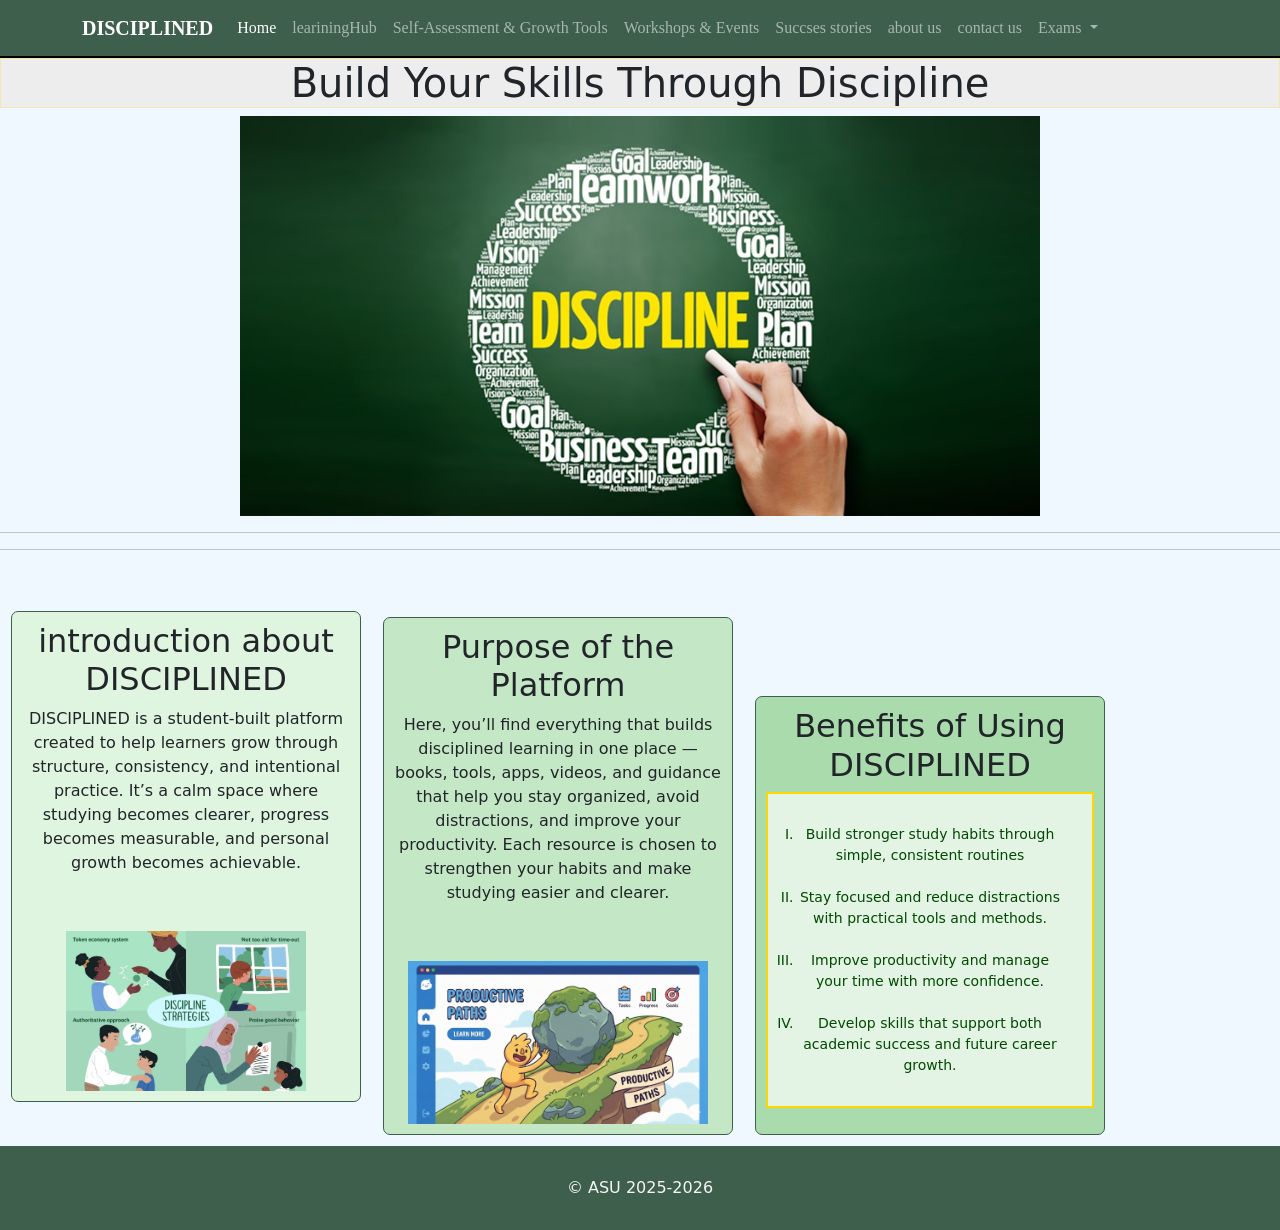
==== index.html @ 31586dcc "Rename homepage to index.html" ====
<!DOCTYPE html>
<html lang="en">
  <head>
    <meta charset="UTF-8" />
    <meta name="viewport" content="width=device-width, initial-scale=1.0" />
    <title>DISCIPLINED | Home</title>
    <link rel="stylesheet" href="./style.css" />
    <link
      href="https://cdn.jsdelivr.net/npm/bootstrap@5.3.8/dist/css/bootstrap.min.css"
      rel="stylesheet"
      integrity="sha384-sRIl4kxILFvY47J16cr9ZwB07vP4J8+LH7qKQnuqkuIAvNWLzeN8tE5YBujZqJLB"
      crossorigin="anonymous"
    />
  </head>

  <body class="learningHubBody">
     <nav class="navbar navbar-expand-lg" data-bs-theme="dark">
      <div class="container">
        <a class="navbar-brand logo" href="./homepage.html">DISCIPLINED</a>
        <button
          class="navbar-toggler"
          type="button"
          data-bs-toggle="collapse"
          data-bs-target="#navbarNavDropdown"
          aria-controls="navbarNavDropdown"
          aria-expanded="false"
          aria-label="Toggle navigation"
        >
          <span class="navbar-toggler-icon"></span>
        </button>
        <div class="collapse navbar-collapse" id="navbarNavDropdown">
          <ul class="navbar-nav">
            <li class="nav-item">
              <a
                class="nav-link active"
                aria-current="page"
                href="./homepage.html"
                >Home</a
              >
            </li>
            <li class="nav-item">
              <a class="nav-link" href="leariningHub.html">leariningHub</a>
            </li>
            <li class="nav-item">
              <a class="nav-link" href="self-Assessment&GrowthTools.html"
                >Self-Assessment & Growth Tools</a
              >
            </li>
            <li class="nav-item">
              <a class="nav-link" href="workshop&events.html"
                >Workshops & Events</a
              >
            </li>
            <li class="nav-item">
              <a class="nav-link" href="SuccsesStory.html">Succses stories</a>
            </li>
            <li class="nav-item">
              <a class="nav-link" href="aboutUs.html">about us</a>
            </li>
            <li class="nav-item">
              <a class="nav-link" href="./Contact-us (4).html">contact us</a>
            </li>

            <li class="nav-item dropdown">
              <a
                class="nav-link dropdown-toggle"
                href="#"
                role="button"
                data-bs-toggle="dropdown"
                aria-expanded="false"
              >
                Exams
              </a>
              <ul class="dropdown-menu">
                <li>
                  <a class="dropdown-item" href="./summery.html">Summary</a>
                </li>
              </ul>
            </li>
          </ul>
        </div>
      </div>
    </nav>



    <h1 id="introHeader">Build Your Skills Through Discipline</h1>
    <div class="Homepage_img">
      <img
        class="aboutus_img"
        src="./assets/WhatsApp Image 2025-11-23 at 20.22.10_15eba5d0.jpg"
        alt=""
      />
    </div>

    <hr />
    <hr />
    <!--one tr and 3td-->
    <table class="organaize_boxes">
      <tr>
        <td>
          <div class="box_homepage_left">
            <h2>introduction about DISCIPLINED</h2>
            <p>
              DISCIPLINED is a student-built platform created to help learners
              grow through structure, consistency, and intentional practice.
              It’s a calm space where studying becomes clearer, progress becomes
              measurable, and personal growth becomes achievable.
            </p>
            <img
              src="./assets/WhatsApp Image 2025-11-23 at 21.10.35_e84373bd.jpg"
              alt=""
            />
          </div>
        </td>
        <td>
          <div class="box_homepage_center">
            <h2>Purpose of the Platform</h2>
            <p>
              Here, you’ll find everything that builds disciplined learning in
              one place — books, tools, apps, videos, and guidance that help you
              stay organized, avoid distractions, and improve your productivity.
              Each resource is chosen to strengthen your habits and make
              studying easier and clearer.
            </p>
            <img
              src="./assets/Gemini_Generated_Image_synketsynketsynk.png"
              alt=""
            />
          </div>
        </td>
        <td>
          <div class="box_homepage_right">
            <h2>Benefits of Using DISCIPLINED</h2>
            <ol class="Benifits" type="I">
              <li>
                Build stronger study habits through simple, consistent routines
              </li>
              <br />
              <li>
                Stay focused and reduce distractions with practical tools and
                methods.
              </li>
              <br />
              <li>
                Improve productivity and manage your time with more confidence.
              </li>
              <br />
              <li>
                Develop skills that support both academic success and future
                career growth.
              </li>
            </ol>
          </div>
        </td>
      </tr>
    </table>

    <footer>&copy ASU 2025-2026</footer>




     <script
      src="https://cdn.jsdelivr.net/npm/bootstrap@5.3.8/dist/js/bootstrap.bundle.min.js"
      integrity="sha384-FKyoEForCGlyvwx9Hj09JcYn3nv7wiPVlz7YYwJrWVcXK/BmnVDxM+D2scQbITxI"
      crossorigin="anonymous"
    ></script>
  </body>
</html>
---- style.css ----
/* bootstrap */




































































/*body's*/
/*ينطبق على كل الصفحات (body)*/
body.learningHubBody {

    background-color: aliceblue;

    margin: 0;
}

/*---------tabel learning hub------------*/
/* التيبل تبع اليرننج هوب أخر واحد*/
table#sources_tabel_learning_hub {
    text-align: center;
    background-color: white;
    width: 70%;
    border-collapse: collapse;
}

/*التيبل أخر واحد في اليرننج هوب*/
table#sources_tabel_learning_hub td {

    border: 5px double navy;
    padding: 0px;
    margin: 0px;

    padding-right: 0px;

}

/*الصور الي جوا أخر تيبل*/
table#sources_tabel_learning_hub img {

    width: 100%;
    padding: 0px;
    margin: 0px;
    padding-right: 0px;

}

/*ما فيه تيبل روو*/
table#sources_tabel_learning_hub tr {

    padding-right: 0px;

}

/*الجدول الاخير ب اليرننج هوب*/
div.tabel_homepage_sources {

    text-align: center;
    margin-left: 280px;
    margin-bottom: 30px;
}

/*---------ul/li------------*/
/*ما فييه وضيفه*/
ul.none {

    list-style: none;

}

/*لا يوجد*/
img.aboutus_img {


    height: 400px;

}

/*Footer---------------------*/
footer {
    padding: 30px;
    background-color: #3E5F4B;
    text-align: center;
    color: #F5F5F5;
}

/*nav bar--------------------*/
nav {

    background-color: #3E5F4B;
    color: #F5F5F5;

    font-family: Georgia, 'Times New Roman', Times, serif;
    border: 1px solid black;
    border-width: 0px 0px 2px 0px;
}

nav a {

    color: aliceblue;

    text-decoration: none;
    margin-left: 0PX;
    font-size: 16px;
}

/*الي قبل الهوم بييج ب البار*/
.logo {

    font-weight: bold;
    

}

nav a:hover {

    text-decoration: underline;

}

/*بعد الازرار الي فوق عن بعض ضمن (nav)*/
nav table.website_header_tabel td {

    padding-left: 20px;

}

/*----------------content divs (boxes)-------*/
/*stairs homepage*/

/* البوكسات الثلاث تبعون ال home bge أخر اشي */
table.organaize_boxes {
    text-align: center;
    border-collapse: collapse;
}

/* البوكس الايمن الاخير في صفحة ال homepage  */
ol.Benifits {
    font-size: 14px;
    border: 2px solid gold;
    background-color: rgba(255, 255, 255, 0.682);
    padding: 30px;
    height: 50%;
    color: rgb(2, 74, 2);
}

/*مستخدم على الصور داخل كل قصة نجاح*/
div.box_Succses div img {

    padding: 20px;
}

/*كل قصة داخل بوكس ب ال succes story*/
div.box_Succses {


    background-color: #DFF5E0;
    width: 90%;
    margin: 30px auto;
    border: 5px groove #3E5F4B;
    padding: 10px;

}

div.box_Succses_2 {


    background-color: #f5f5f53a;
    width: 90%;
    margin: 30px auto;
    border: 1.28px solid #3E5F4B;
    padding: 10px;

}

/*البوكس الي على اليسار أخر صفحة الهووم بييج*/
div.box_homepage_left {

    text-align: center;
    margin: 10px;
    width: 350px;

    background-color: #DFF5E0;

    border: 1.28px solid #3E5F4B;
    padding: 10px;
    border-radius: 7px;



}

/*البوكس الي على اليسار أخر صفحة الهووم بييج الصورة*/
div.box_homepage_left img {

    height: 200px;
    padding-top: 40px;

}

/*البوكس الي ب النص أخر صفحة الهووم بييج*/
div.box_homepage_center {

    text-align: center;
    margin: 10px;
    background-color: #C4E8C6;
    width: 350px;
    margin-top: 50px;
    border-radius: 7px;

    border: 1.28px solid #3E5F4B;
    padding: 10px;


}

/*الصورة الي ب النص أخر صفحة الهووم بييج*/
div.box_homepage_center img {

    width: 300px;

    padding-top: 40px;

}

/*البوكس الايمن أخر صفحة الهووم بييج*/
div.box_homepage_right {

    text-align: center;
    background-color: #A9DBAC;
    margin: 10px;
    width: 350px;

    margin-top: 129px;
    border-radius: 7px;
    /*------------------------*/
    border: 1.28px solid #3E5F4B;
    padding: 10px;
}

/*الصورة الكبيرة اول الهووم بييج*/
div.Homepage_img {


    text-align: center;
}

/*البوكس الاول في صفحة about us*/
div.box {


    background-color: #DFF5E0;
    width: 90%;
    margin: 30px auto;
    border: 1.28px solid #3E5F4B;
    padding: 10px;
}

/*ما اله */
div.box_homepage {

    text-align: center;
    margin: 20px;
    background-color: #DFF5E0;
    width: 90%;
    margin-top: 300px;

    border: 1.28px solid #3E5F4B;
    padding: 10px;
}

/*ما اله*/
div.box_homepage div.Text {
    margin-left: 170px;
    width: 70%;
    font-size: 16px;
    font-family: Arial, Helvetica, sans-serif;
}

/*About us box*/
/*اسفل صفحة about us جملة (who we are)*/
div.GrayBox_aboutUs {

    background-color: rgb(229, 233, 237);
    font-family: Georgia, 'Times New Roman', Times, serif;
    text-align: center;
    padding: 10px;
    margin: 20px;

}

/*الثلث صناديق كاملة اسفل صفحة about us*/
div.GrayBox_aboutUs table {
    text-align: center;
    margin-left: 30px;
}

/*الي هيه جملة who we are*/
div.GrayBox_aboutUs h2 {
    text-align: center;
    margin: 30px 0px 0px 0px;
}

/*Names boxes*/
/*كل بوكس من البوكسات الثلاث الي تحت الabout us page*/
div.NameBox {

    width: 60%;
    border: 0.5px solid #3E5F4B;

    padding: 25px;
    background-color: #DFF5E0;
    margin-left: 60px;
    margin: 50px;
    height: 150px;


}

/*الكلام الي تحت الاسم داخل كل بوكس ب صفحة ال about us*/
div.NameBox p {
    font-size: 13px;
}

/*h1's and outside the box*/
/*العنوان اعلا الشاشه*/
h1#introHeader {
    margin-top: 0;
    text-align: center;
    background-color: rgb(237, 237, 237);
    border: 1.30px solid palegoldenrod;
}

/*كلمة sources ب أخر جدول ب صفحة الlearning hup */
h1#source {

    text-align: center;
    /*fiqure*/
}

/*الفيديو الموجود ب ال learning hub*/
figure.leariningHubIntro video {


    width: 80%;
    height: auto;

}

/*الفيديو الموجود ب ال learning hub*/
figure.leariningHubIntro {

    text-align: center;

}

/* contact us */
/*البوكس الاخير ب صفحةال  contact us الكلام الي فوو كل بوكس*/
div.box_contact_us {

    font-family: Arial, Helvetica, sans-serif;
    background-color: #c0ddc2;
    width: 70%;
    margin: 30px auto;
    border: 1.28px solid #3E5F4B;
    padding: 10px;
}

/*كلمة contact us الهيدر الموجود ب أخر بوكس*/
div.box_contact_us h1 {

    font-family: Arial, Helvetica, sans-serif;
    background-color: #9DC4B5;
    width: 90%;
    margin: 30px auto;
    border: 1.28px solid #3E5F4B;
    padding: 10px;
    text-align: center;
}

/*الي هوه اول بوكس ال full name أخر اشي ب ال contact us*/
div.box_contact_us input.contact_us_Questions {
    height: 30px;
    width: 100%;
}

/*ازرار ال send and reset أخر صفحةال contact us*/
div.box_contact_us input.send_contact_us {
    font-size: 20px;
    background-color: #3E5F4B;
    color: #F6F7EB;
    border: 3px double #F6F7EB;
}

/*الهيدر تبع اول صفحة ال contact us */
h1.contact_us_for_boxes {

    font-family: Arial, Helvetica, sans-serif;
    background-color: #9DC4B5;
    width: 90%;
    margin: 30px auto;
    border: 1.28px solid #3E5F4B;
    padding: 10px;
    text-align: center;

}

/*succses story*/
/*البوكس تبع كل قصة*/
/*السكسس ستوري ال p*/
.TextCSS {
    font-family: Arial, Helvetica, sans-serif;


}

/* succes story image 1*/
img.Success_img1 {

    height: 180px;
    width: auto;

}

/* succes story image 2*/

img.Success_img2 {


    height: 190px;
    width: auto;
}

/* succes story image 3*/
img.Success_img3 {


    height: 190px;
    width: auto;
}

/*كل بوكس من البوكسات الثلاث جوا div*/
.box_Succses {
    width: 90%;
    background-color: #E8F5E9;
    border: 1.3px solid #2c4b35;
    padding: 15px;
    margin-top: 35px;
    margin-bottom: 35px;
    margin-right: 35px;
    margin-left: 35px;
    font-family: Arial, Helvetica, sans-serif;
}

/* الجداول بوخد عرض كامل البوكس */
.box_Succses table {
    width: 100%;
}

/*عناويين القصص بداية كل قصه */
.box_Succses h2 {
    background-color: #C8E6C9;
    border-left: 4px solid #3E5F4B;
    border-radius: 4px;
    padding: 8px 10px;
    font-size: 18pt;
    color: #2c4b35;
    margin-bottom: 12px;
}

/* الجملة التحفيزية تحت كل قصة */
.box_Succses h4 {
    color: #3E5F4B;
    font-size: 15pt;
    font-style: italic;
    margin-top: 10px;
}

/*الفقرات*/
.TextCSS {
    font-size: 14pt;
}

/* كل اشي بولد*/
.TextCSS b {
    color: #2c4b35;
}

/*every under line words*/
.TextCSS u {
    color: red;
}

/*under every strong tag*/
.TextCSS strong {
    color: green;
}



.box_Succses {

    text-align: center;
}








/*الصور الثلاث*/
.Success_img1,
.Success_img2,
.Success_img3 {

    margin-bottom: 10px;
    border-radius: 6px;
}

/* الفيديوهات الثلاث */
.success-vid1,
.success-vid2,
.success-vid3 {
    width: 750px;
    height: auto;
    border-radius: 6px;
}

/* تأثير hover على الفيديو والصور */





/* تأثير hover على p */
.box_Succses p:hover {
    background-color: #8dc6a48c;

}

/*الاقتباسات اسفل كل قصة*/
.box_Succses p em {
    color: #294034;
    font-size: 13pt;
}

/*workshop and events styling*/
/*here you can change hover of table*/
.box table.wetable tr td:hover {
    background-color: #3E5F4B;
    border: 1px solid #3E5F4B;
    font-weight: bold;


}

/*here you can chang any thing related to table row*/
.box table.wetable tr {
    background-color: #E8F5E9;


    border-top-style: solid;
    border-top-width: 5px;
    border-top-color: #2c4b35;


    border-right-style: solid;
    border-right-width: 5px;
    border-right-color: #2c4b35;


    border-bottom-style: solid;
    border-bottom-width: 5px;
    border-bottom-color: #2c4b35;


    border-left-style: solid;
    border-left-width: 5px;
    border-left-color: #2c4b35;


}

/*here you can change any thing related to table header*/
.box table th {
    background-color: #C8E6C9;
    font-size: 35px;
}

/*here you can change any thing related to table caption*/
.box table caption#wecap {
    font-size: 50pt;
    margin-bottom: 20px;
}

.box table th,
.box table td {
    padding: 8px 12px;
}

#fg1:hover {
    border-style: dotted;
}

#fg2:hover {
    border-style: dotted;
}

/*space between images*/
#img1 {
    padding-right: 150px;
}

/*learneres note*/
#ln {
    text-indent: 2em;
}

/*text under learners image*/
#ln:hover {
    font-style: italic;
}

/* Self-Assessment & Growth Tools */
.question {
    color: #3E5F4B;
    font-size: 18pt;
    font-weight: bold;

}

.box form {
    font-family: Arial, Helvetica, sans-serif;
    line-height: 1.6;
    font-size: 14pt;
}

.q-title {
    margin-top: 20px;
    margin-bottom: 8px;
    padding: 8px 10px;
    background-color: #C8E6C9;
    border-left: 4px solid #3E5F4B;
    border-radius: 4px;
}

.q-title small {
    font-size: 11pt;
    color: #2c4b35;

    margin-top: 3px;
}

/*q1,2,4,6,7,9,10*/
.box input[type="radio"],
.box input[type="checkbox"] {
    margin-right: 6px;
    margin-bottom: 4px;

}

/*q3,5,8*/
.box select,
.box input[type="number"] {
    padding: 5px 8px;
    border: 1px solid #3E5F4B;
    border-radius: 4px;
    background-color: #F5FFF6;
    margin-top: 5px;
    margin-bottom: 10px;
}

.box input[type="submit"],
.box input[type="reset"] {
    background-color: #3E5F4B;
    color: #F5F5F5;
    padding: 8px 16px;
    border: none;
    border-radius: 4px;
    margin-right: 10px;
    margin-top: 10px;

    font-size: 13pt;
}

.box input[type="submit"]:hover,
.box input[type="reset"]:hover {
    background-color: #294034;
}

/* same but for contact us */
.send_contact_us input[type="submit"],
.send_contact_us input[type="reset"] {
    background-color: #3E5F4B;
    color: #F5F5F5;
    padding: 8px 16px;
    border: none;
    border-radius: 4px;
    margin-right: 10px;
    margin-top: 10px;

    font-size: 13pt;
}

/* ending box in succses story's */
.ending-box-succsses {
    background-color: #F5F5F5;
    padding: 25px;
    margin-top: 40px;
    border-left: 8px solid #6FAF79;
    border-radius: 10px;
    font-family: Arial, sans-serif;
    margin: 20px;
}

/* for last box h2 */
.ending-box-succsses h2 {
    text-align: center;
    color: #355E3B;
    margin-bottom: 15px;
}

/* start and end paragra */
.ending-text-succsses {
    font-size: 18px;
    color: #333;
    text-align: center;
    margin-bottom: 15px;
}

/* for list end of the */
.ending-list-succsses {
    margin: 15px 0;
    padding-left: 25px;
    color: #333;
}

.ending-list-succsses li {
    margin-bottom: 10px;
    font-size: 16px;
}

.final-line-succsses {
    font-weight: bold;
    text-align: center;
    margin-top: 20px;
    color: #2F4F2F;
}

/* workshop rework only learners*/
/* learners box styling */
.box.learners-box {
    background-color: #E8F5E9;
    border-radius: 8px;
    text-align: center;
}

/* العنوان داخل البوكس */
#learners_title {
    background-color: #C8E6C9;
    border: 1.28px solid #3E5F4B;
    padding: 10px;
    text-align: center;
    margin: 10px auto 20px auto;
    width: 60%;
    border-radius: 6px;
}

/* جدول المتعلمين */
.learners-table {
    width: 100%;


    text-align: center;
}

/* الصور */
.learners-table img {
    border-radius: 6px;

}

/* الكابشن تحت الصور */
.learners-caption {
    text-align: center;
    margin-top: 8px;
    padding: 8px 10px;
    background-color: #F5FFF6;
    border: 1px solid #3E5F4B;
    border-radius: 6px;
    font-size: 11pt;
}

/* note under imgs */
.learners-note {
    margin-top: 15px;
    font-size: 13pt;
    color: gray;
    font-style: italic;
}

/* photos and captions succsses storys */
.learners-table td {
    text-align: center;
    vertical-align: top;
}

/* figure and figurer caption  succsess story*/
.learners-table figure {
    text-align: center;
}

/* learner 1 the man  for the caption on under photo one workshop*/
#img1_learner1 {
    padding-right: 0px;
}

/* in the self assesmant last thing */
button.result_button a {
    font-family: 'Franklin Gothic Medium', 'Arial Narrow', Arial, sans-serif;
    text-decoration: none;
    font-size: 30px;
    color: #2F4F2F;
}

/* in the self assesmant last thing */
button.result_button {
    padding: 8px;
    background-color: aliceblue;
    border-radius: 5px;
}

/* contact us pseudo link for contact us */
/* special styling only for the email links inside the contact page */
.box ul li a:link {
    color: #3fa55c;
    text-decoration: none;
    font-weight: bold;
}

.box ul li a:visited {
    color: #1f3a29;
}

.box ul li a:hover {
    color: #3E5F4B;
    background-color: #C8E6C9;
    padding: 2px 5px;
    border-radius: 4px;
    text-decoration: underline;

}

.box ul li a:active {
    color: red;
}


/* summery header and style */
div.box_summary {

    font-family: Arial, Helvetica, sans-serif;
    background-color: #c0ddc2;
    width: 97%;
    margin: 10px auto;
    border: 1.28px solid #3E5F4B;
    padding: 10px;
    margin-top: 0;
    box-shadow: 1px 1px 1px 1.4px grey;
}

div.box_summary h1 {

    font-family: Arial, Helvetica, sans-serif;
    background-color: #9DC4B5;
    width: 90%;
    margin: 10px auto;
    border: 1.28px solid #3E5F4B;
    padding: 10px;
    text-align: center;
}

/* question box  */
div.box_form_questions {
    background-color: #DFF5E0;
    width: 85%;
    margin: 30px auto;
    border: 1.28px solid #3E5F4B;
    padding: 10px;
    box-shadow: 2px 2px 5px grey;
}

div.box_form_questions hr {

    width: 100%;
}


div.box_form_questions input[type="submit"] {
    background-color: #3E5F4B;
    color: #F5F5F5;
    padding: 8px 16px;
    border: none;
    border-radius: 4px;
    margin-right: 10px;
    margin-top: 10px;

    font-size: 13pt;
}

/* question box  */
div.box_form_questions {
    background-color: #DFF5E0;
    width: 90%;
    margin: 30px auto;
    border: 1.28px solid #3E5F4B;
    padding: 10px;
}

div.box_form_questions hr {

    width: 70%;
}


div.box_form_questions input[type="submit"] {
    background-color: #3E5F4B;
    color: #F5F5F5;
    padding: 8px 16px;
    border: none;
    border-radius: 4px;
    margin-right: 10px;
    margin-top: 10px;

    font-size: 13pt;
}

td.box_summary_Q4Tabel {

    font-family: Arial, Helvetica, sans-serif;
    background-color: #9DC4B5;
    width: 30%;
    margin: 10px auto;
    border: 1.28px solid #3E5F4B;
    padding: 10px;
    text-align: center;
}

.box_Date {
    border-radius: 5px;
    background-color: #7db580d6;
   display: inline-block;
    padding: 5px;

    text-align: right;
    border: 1.28px solid #3E5F4B;
margin-left: 90%;
    margin-top: 0;
}

/* .box_Date h4 {} */

.box_Time {
    border-radius: 5px;
    background-color: #7db580d6;
   display: inline-block;
    padding: 5px;
width: 10%;
    text-align: right;
    border: 1.28px solid #3E5F4B;
margin-left: 85%;
    margin-top: 0;
}

.Bubble1 {
    border-radius: 5px;
    background-color: #7db580d6;
   display: inline-block;
    padding: 0.5%;
width: 10%;
    text-align: right;
    border: 1.28px solid #3E5F4B;
margin-left: 85%;
    margin-top: 0;
}

.Bubble2 {
    border-radius: 5px;
    background-color: #7db580d6;
   display: inline-block;
    padding: 5px;
width: 3%;

    border: 1.28px solid #3E5F4B;
margin-left: 88.5%;
    margin-top: 0;
}
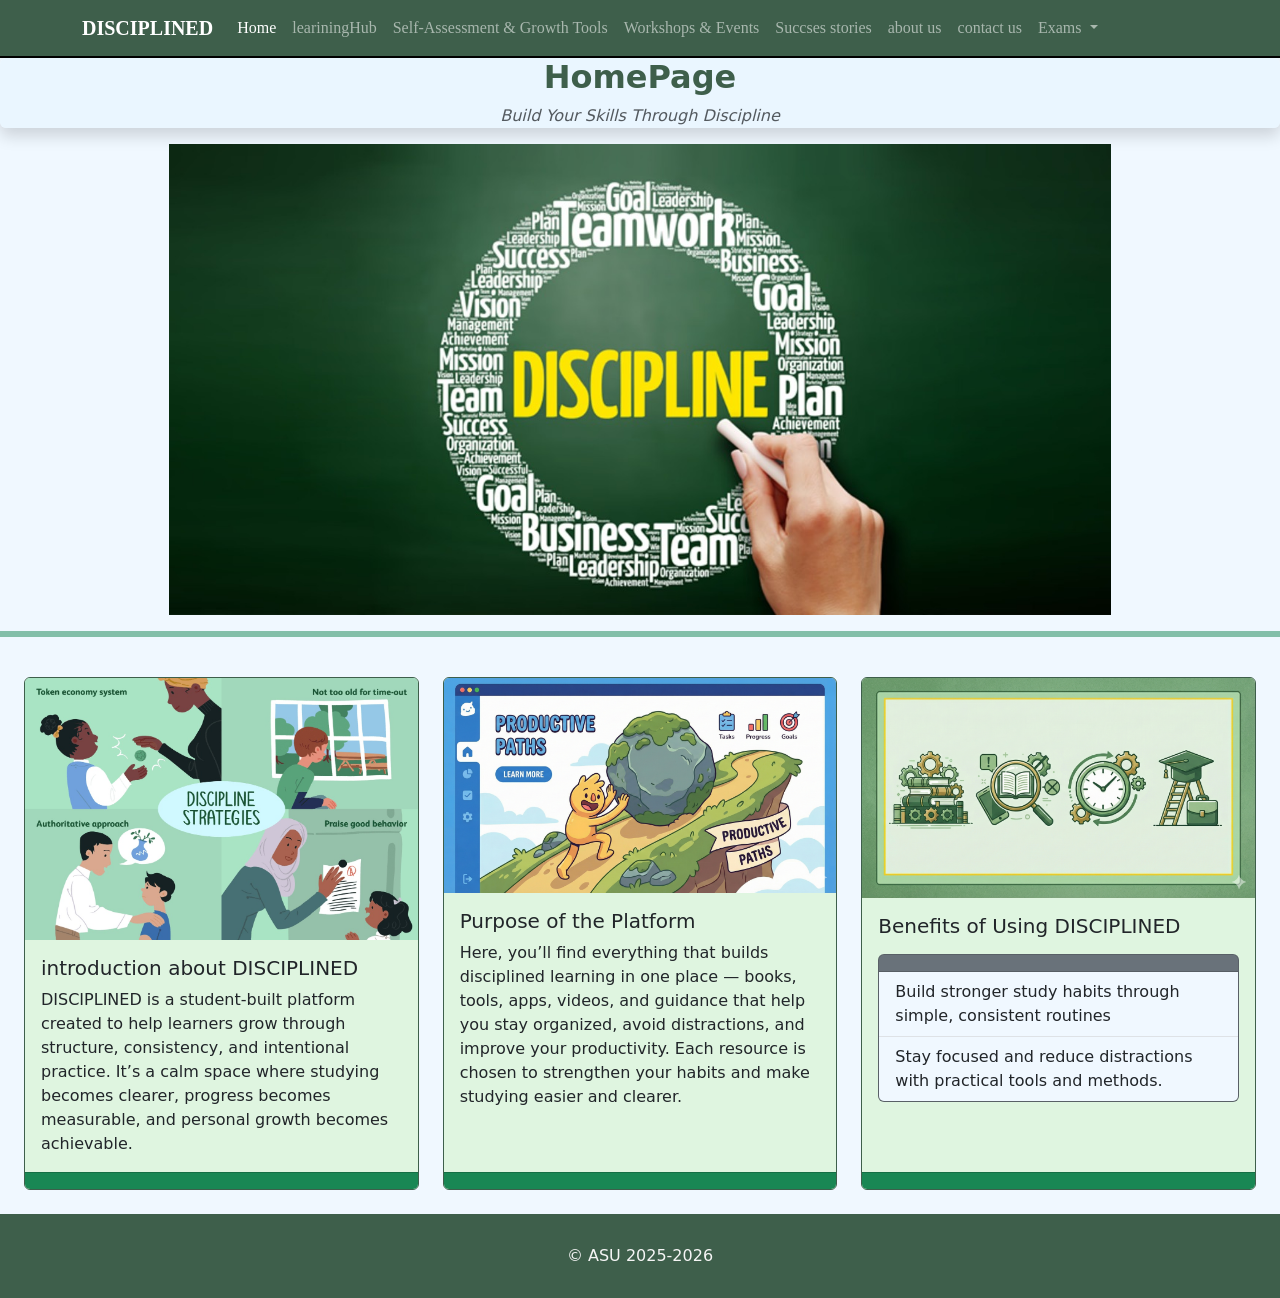
==== commit 22c6e0c4: "bootupdate" ====
--- a/index.html
+++ b/index.html
@@ -16,7 +16,7 @@
   <body class="learningHubBody">
      <nav class="navbar navbar-expand-lg" data-bs-theme="dark">
       <div class="container">
-        <a class="navbar-brand logo" href="./homepage.html">DISCIPLINED</a>
+        <a class="navbar-brand logo" href="index.html">DISCIPLINED</a>
         <button
           class="navbar-toggler"
           type="button"
@@ -34,7 +34,7 @@
               <a
                 class="nav-link active"
                 aria-current="page"
-                href="./homepage.html"
+                href="index.html"
                 >Home</a
               >
             </li>
@@ -42,12 +42,12 @@
               <a class="nav-link" href="leariningHub.html">leariningHub</a>
             </li>
             <li class="nav-item">
-              <a class="nav-link" href="self-Assessment&GrowthTools.html"
+              <a class="nav-link" href="selfAssessmentGrowthTools.html"
                 >Self-Assessment & Growth Tools</a
               >
             </li>
             <li class="nav-item">
-              <a class="nav-link" href="workshop&events.html"
+              <a class="nav-link" href="workshopevents.html"
                 >Workshops & Events</a
               >
             </li>
@@ -58,7 +58,7 @@
               <a class="nav-link" href="aboutUs.html">about us</a>
             </li>
             <li class="nav-item">
-              <a class="nav-link" href="./Contact-us (4).html">contact us</a>
+              <a class="nav-link" href="./ContactUs.html">contact us</a>
             </li>
 
             <li class="nav-item dropdown">
@@ -83,78 +83,115 @@
     </nav>
 
 
-
-    <h1 id="introHeader">Build Your Skills Through Discipline</h1>
+<!-- code start -->
+ <!-- <h1 class="display-4">Home Page</h1> -->
+ <div class="introHeader shadow rounded container-fluid">
+
+  <h2 class="FancyHeader">HomePage</h2>
+    <p class="text-muted"> <i>Build Your Skills Through Discipline</i></p>
+
+</div>
+    
+ <div class="container-fluid ">
+
+  
+
+    <!-- <h1 id="introHeader">Build Your Skills Through Discipline</h1> -->
     <div class="Homepage_img">
       <img
-        class="aboutus_img"
+        class=" h-50 w-75 img-fluid"
         src="./assets/WhatsApp Image 2025-11-23 at 20.22.10_15eba5d0.jpg"
         alt=""
       />
     </div>
-
-    <hr />
-    <hr />
+</div>
+   <hr class="border border-success border-3 opacity-50">
     <!--one tr and 3td-->
-    <table class="organaize_boxes">
-      <tr>
-        <td>
-          <div class="box_homepage_left">
-            <h2>introduction about DISCIPLINED</h2>
-            <p>
-              DISCIPLINED is a student-built platform created to help learners
+
+<div class="row row-cols-1 row-cols-md-3 g-4  p-4">
+  
+  <!-- first Card -->
+  <div class="col ">
+    <div class="card h-100 box-fluid">
+      <img               src="./assets/WhatsApp Image 2025-11-23 at 21.10.35_e84373bd.jpg"
+ class="card-img-top img-fluid " alt="...">
+      <div class="card-body">
+        <h5 class="card-title">introduction about DISCIPLINED</h5>
+        <p class="card-text  ">  DISCIPLINED is a student-built platform created to help learners
               grow through structure, consistency, and intentional practice.
               It’s a calm space where studying becomes clearer, progress becomes
               measurable, and personal growth becomes achievable.
             </p>
-            <img
-              src="./assets/WhatsApp Image 2025-11-23 at 21.10.35_e84373bd.jpg"
-              alt=""
-            />
-          </div>
-        </td>
-        <td>
-          <div class="box_homepage_center">
-            <h2>Purpose of the Platform</h2>
-            <p>
-              Here, you’ll find everything that builds disciplined learning in
+      </div>
+      <div class="card-footer bg-success">
+        <small class="text-body-success text-bg-success"></small>
+      </div>
+    </div>
+  </div>
+
+
+  <!-- seconde card -->
+  <div class="col">
+    <div class="card h-100 box-fluid">
+      <img src="./assets/Gemini_Generated_Image_synketsynketsynk.png"
+ class="card-img-top img-fluid" alt="...">
+      <div class="card-body">
+        <h5 class="card-title">Purpose of the Platform</h5>
+        <p class="card-text">  Here, you’ll find everything that builds disciplined learning in
               one place — books, tools, apps, videos, and guidance that help you
               stay organized, avoid distractions, and improve your productivity.
               Each resource is chosen to strengthen your habits and make
               studying easier and clearer.
-            </p>
-            <img
-              src="./assets/Gemini_Generated_Image_synketsynketsynk.png"
-              alt=""
-            />
+           </p>
+      </div>
+      <div class="card-footer bg-success">
+         <small class="text-body-success text-bg-success"></small>
+      </div>
+    </div>
+  </div>
+
+  <!-- third card -->
+  <div class="col">
+    <div class="card h-100 box-fluid">
+      <img src="./assets/thirdCardImageInhomepage.png" class="card-img-top img-fluid" alt="...">
+      <div class="card-body">
+        <h5 class="card-title">Benefits of Using DISCIPLINED</h5>
+        <p class="card-text">
+      
+
+        <div class="card bg-secondary " >
+          <div class="card-header bg-Success">
+            
           </div>
-        </td>
-        <td>
-          <div class="box_homepage_right">
-            <h2>Benefits of Using DISCIPLINED</h2>
-            <ol class="Benifits" type="I">
-              <li>
-                Build stronger study habits through simple, consistent routines
-              </li>
-              <br />
-              <li>
-                Stay focused and reduce distractions with practical tools and
-                methods.
-              </li>
-              <br />
-              <li>
-                Improve productivity and manage your time with more confidence.
-              </li>
-              <br />
-              <li>
-                Develop skills that support both academic success and future
-                career growth.
-              </li>
-            </ol>
-          </div>
-        </td>
-      </tr>
-    </table>
+          
+          <ul class="list-group list-group-flush">
+            <li class="list-group-item li-green">Build stronger study habits through simple, consistent routines
+            </li>
+            <li class="list-group-item li-green">Stay focused and reduce distractions with practical tools and methods.
+            </li>
+            
+          </ul>
+      
+        </div>
+
+
+        </p>
+      </div>
+      <div class="card-footer bg-success">
+        <small class="text-body-success text-bg-success"></small>
+      </div>
+    </div>
+  </div>
+</div>
+
+
+
+
+
+
+
+
+
 
     <footer>&copy ASU 2025-2026</footer>
 
--- a/style.css
+++ b/style.css
@@ -1,13 +1,62 @@
 /* bootstrap */
 
-
-
-
-
-
-
-
-
+.FancyHeader{
+
+color: #3E5F4B;
+font-weight: bold;
+
+
+
+
+}
+/* div.box {
+
+
+    background-color: #DFF5E0;
+    width: 90%;
+    margin: 30px auto;
+    border: 1.28px solid #3E5F4B;
+    padding: 10px;
+} */
+div.box-fluid {
+
+
+    background-color: #DFF5E0;
+    
+    /* margin: 30px auto; */
+    border: 1.28px solid #3E5F4B;
+    /* padding: 10px; */
+}
+
+div.box-Dark {
+
+
+    background-color: #3da15882;
+    color: #2b2b2b;
+    width: 90%;
+    margin: 30px auto;
+    border: 1.28px solid #3E5F4B;
+    padding: 10px;
+}
+
+
+div.box-White {
+    background-color: rgba(232, 241, 250, 0.856);
+    color: #2b2b2b;
+    width: 90%;
+    margin: 30px auto;
+    border: 1.5px solid #3fa55c;
+    padding: 10px;
+}
+
+li.li-green{
+
+ background-color: aliceblue;
+
+
+
+
+}
 
 
 
@@ -385,11 +434,11 @@
 
 /*h1's and outside the box*/
 /*العنوان اعلا الشاشه*/
-h1#introHeader {
+.introHeader {
     margin-top: 0;
     text-align: center;
-    background-color: rgb(237, 237, 237);
-    border: 1.30px solid palegoldenrod;
+    background-color:rgba(231, 244, 255, 0.581);
+    /* border: 1.30px solid palegoldenrod; */
 }
 
 /*كلمة sources ب أخر جدول ب صفحة الlearning hup */
